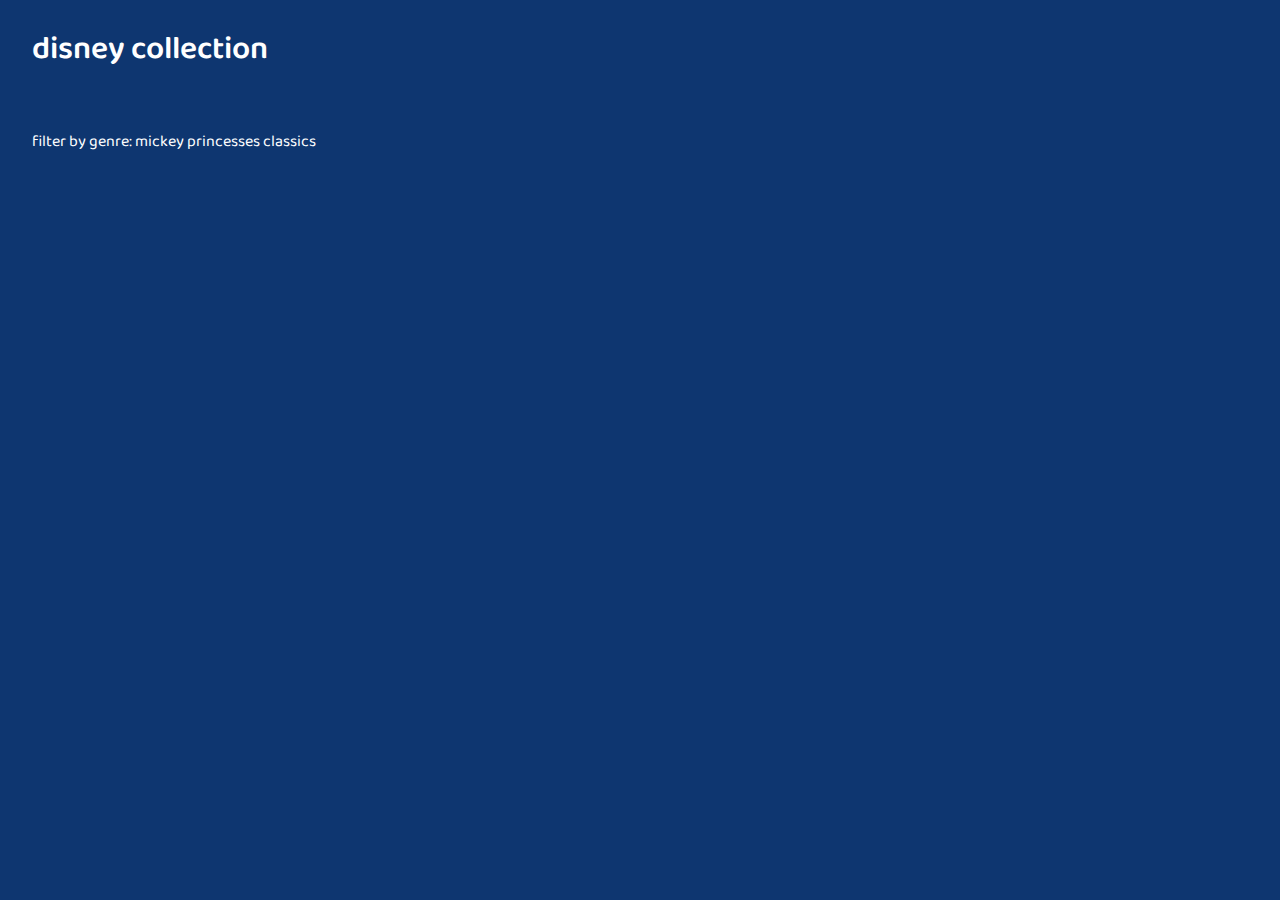
==== index.html @ 1d199d40 "beginning airtable integration" ====
<!DOCTYPE html>
<html lang="en">
<head>
    <meta charset="UTF-8">
    <meta http-equiv="X-UA-Compatible" content="IE=edge">
    <meta name="viewport" content="width=device-width, initial-scale=1.0">
    <title>Disney Collection</title>

    <link rel="stylesheet" type="text/css" href="./reset.css">

    <link rel="stylesheet" type="text/css" href="./main.css">

    <link rel="preconnect" href="https://fonts.gstatic.com">
<link href="https://fonts.googleapis.com/css2?family=Baloo+2:wght@400;500;600;700&display=swap" rel="stylesheet">

    <script type="text/javascript" src="./airtable.browser.js" defer></script>
    <script type="text/javascript" src="./script.js" defer></script>


</head>
<body>
    <h1>disney collection</h1>
    <div class="filter">
        filter by genre:
        <span class="mickey">mickey</span>
        <span class="princesses">princesses</span>
        <span class="classics">classics</span>
    </div>
    <div class="container"></div>
</body>
</html>
---- main.css ----
body {
    background-color: #0E3670;
    font-family: 'Baloo 2', cursive;
    color: white;
}

h1 {
    font-weight: 600;
    margin: 2rem;
}

.container{
    padding: 2rem;
    width: 60%;
    display: grid;
    grid-gap: 2rem;
    grid-template-columns: repeat(6, 1fr);
}

.filter{
    padding: 2rem;
}

.item-container{
    padding: 1rem;
    border: 1px solid black;
    height: 10rem;
    width: 3rem;
}

.item-image {
    object-fit: cover;
    width: 200%;
}

.item.active{
    display: block;
}
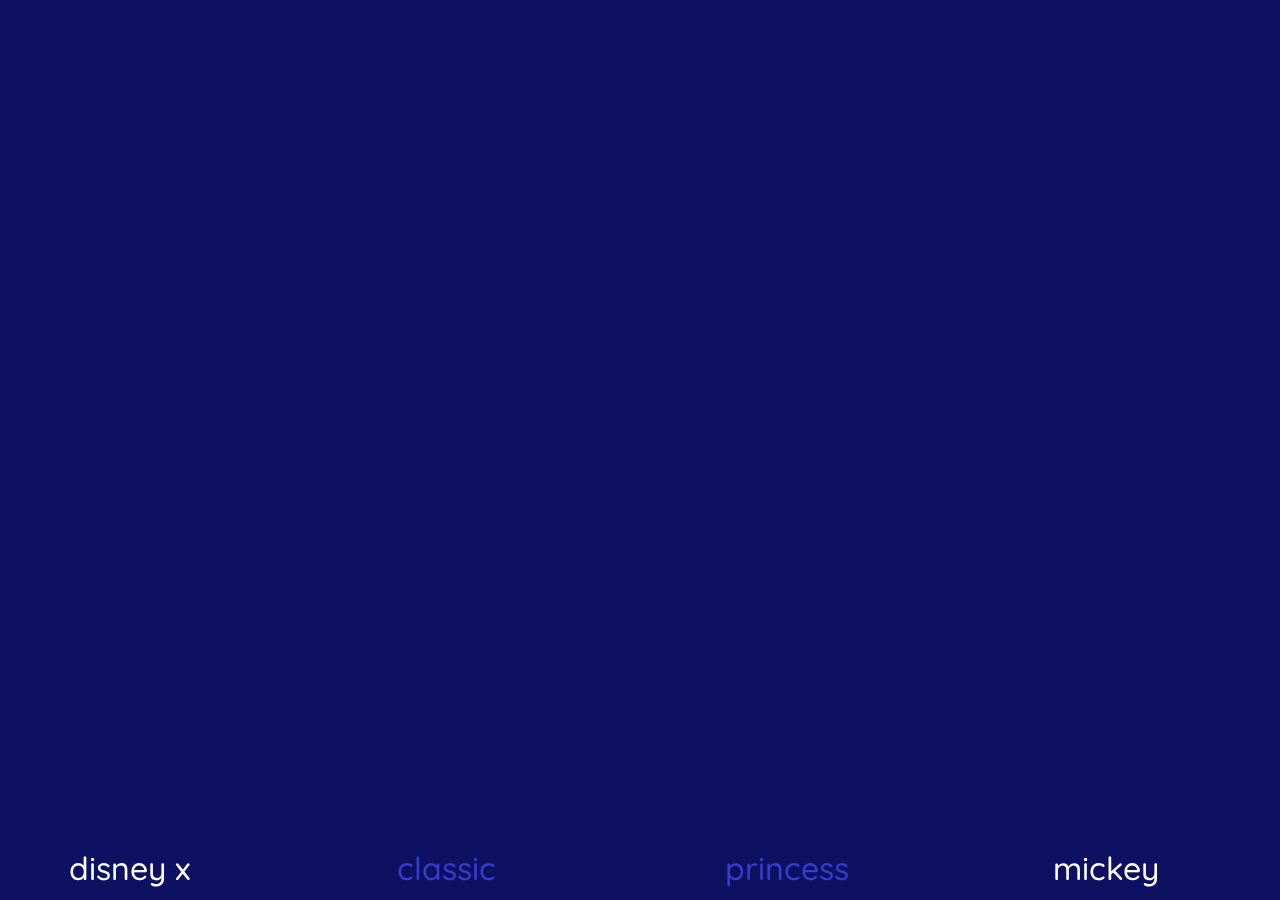
==== commit 01d404d0: "airtable full by brand" ====
--- a/index.html
+++ b/index.html
@@ -1,31 +1,53 @@
 <!DOCTYPE html>
 <html lang="en">
-<head>
-    <meta charset="UTF-8">
-    <meta http-equiv="X-UA-Compatible" content="IE=edge">
-    <meta name="viewport" content="width=device-width, initial-scale=1.0">
-    <title>Disney Collection</title>
+  <head>
+    <meta charset="utf-8" />
+    <meta http-equiv="X-UA-Compatible" content="IE=edge" />
+    <meta name="viewport" content="width=device-width, initial-scale=1" />
 
-    <link rel="stylesheet" type="text/css" href="./reset.css">
+    <title>Mickey</title>
 
-    <link rel="stylesheet" type="text/css" href="./main.css">
+    <!-- import the webpage's stylesheet -->
+    <link rel="stylesheet" href="/style.css" />
+    <link rel="preconnect" href="https://fonts.gstatic.com">
+<link href="https://fonts.googleapis.com/css2?family=Quicksand:wght@400;500;700&display=swap" rel="stylesheet">
+    
+    <link
+      rel="icon"
+      type="image/png"
+      href="https://cdn.glitch.com/caba9d2f-e67b-4c10-b59d-42feeb3b95aa%2FGraphic%20Uniqlo.png?v=1617750214524"
+    />
 
-    <link rel="preconnect" href="https://fonts.gstatic.com">
-<link href="https://fonts.googleapis.com/css2?family=Baloo+2:wght@400;500;600;700&display=swap" rel="stylesheet">
+    <!-- import the webpage's javascript file -->
+    <script src="/script.js" defer></script>
+  </head>
+  <body>
+      <!-- <button id="start">
+        Start
+      </button>
+      <button id="stop">
+        Stop
+      </button>
+      <input type="number" value="250" id="speed" /> -->
+    <div id="box">
+      <a class="type" id="disney" href="disney2.html">disney x</a>
+      <div class="type" id="mickey">mickey</div>
+      <a class="type" id="princess" href="princess.html">princess</a>
+      <a class="type" id="classic" href="classic.html">classic</a>
+    </div>
+      
 
-    <script type="text/javascript" src="./airtable.browser.js" defer></script>
-    <script type="text/javascript" src="./script.js" defer></script>
+    <div id="circleUniqlo"></div>
+    <div id="circleCoach"></div>
+    <div id="circleGucci"></div>
+    <div id="circlePandora"></div>
+    <div id="circleZara"></div>
+    <div id="circleZara2">
+    </div>
+    <div id="circleZara3">
+    </div>
+    
+  </body>
+</html>
 
 
-</head>
-<body>
-    <h1>disney collection</h1>
-    <div class="filter">
-        filter by genre:
-        <span class="mickey">mickey</span>
-        <span class="princesses">princesses</span>
-        <span class="classics">classics</span>
-    </div>
-    <div class="container"></div>
-</body>
-</html>--- a/style.css
+++ b/style.css
@@ -0,0 +1,293 @@
+body {
+    margin: 0rem;
+    background-color: #0E1161;
+    font-family: "Quicksand", sans-serif;
+    font-weight: 500;
+  }
+  
+  a {
+    text-decoration: none;
+  }
+  
+  a:hover {
+    text-decoration: none;
+    color: #B9F1FF;
+  }
+  
+  a:active {
+    text-decoration: none;
+    color: #CD7DFF;
+  }
+  
+  #box {
+    position: fixed;
+    border: 1px solid transparent;
+    width: 100%;
+    height: 2rem;
+    padding: 1rem;
+    text-align: center;
+    top: calc(100% - 4.3rem);
+  }
+  
+  .type {
+    font-size: 2rem;
+    color: white;
+    margin-left: 5rem;
+  }
+  
+  #disney {
+    position: absolute;
+    left: calc(12.5% - 11rem);
+  }
+  
+  #mickey {
+    position: absolute;
+    left: calc(87.5% - 11rem);
+  }
+  
+  #princess {
+    position: absolute;
+    color: #373DCF;
+    left: calc(62.5% - 11rem);
+  }
+  
+  #princess:hover {
+    text-decoration: none;
+    color: #B9F1FF;
+  }
+  
+  #princess:active {
+    text-decoration: none;
+    color: #CD7DFF;
+  }
+  
+  #classic {
+    position: absolute;
+    color: #373DCF;
+    left: calc(37.5% - 11rem);
+  }
+  
+  #classic:hover {
+    text-decoration: none;
+    color: #B9F1FF;
+  }
+  
+  #classic:active {
+    text-decoration: none;
+    color: #CD7DFF;
+  }
+  
+  #circleUniqlo {
+    width: 10rem;
+    height: 10rem;
+    border-radius: 50%;
+    background-image: url("https://cdn.glitch.com/caba9d2f-e67b-4c10-b59d-42feeb3b95aa%2FGraphic%20Uniqlo.png?v=1617750214524");
+    background-repeat: no-repeat;
+    background-size: cover;
+    overflow: hidden;
+    position: absolute;
+    z-index: 15;
+  }
+  
+  #circleCoach {
+    width: 25rem;
+    height: 25rem;
+    border-radius: 50%;
+    background-image: url("https://cdn.glitch.com/caba9d2f-e67b-4c10-b59d-42feeb3b95aa%2FGraphic%20Coach.png?v=1617749028825");
+    background-repeat: no-repeat;
+    background-size: cover;
+    position: absolute;
+    z-index: 2;
+  }
+  
+  #circleGucci {
+    width: 30rem;
+    height: 30rem;
+    border-radius: 50%;
+    background-image: url("https://cdn.glitch.com/caba9d2f-e67b-4c10-b59d-42feeb3b95aa%2FGraphic%20Gucci%202.png?v=1617914564391");
+    background-repeat: no-repeat;
+    background-size: cover;
+    position: absolute;
+    z-index: 1;
+  }
+  
+  #circlePandora {
+    width: 18rem;
+    height: 18rem;
+    border-radius: 50%;
+    position: absolute;
+    z-index: 9;
+    background-image: url("https://cdn.glitch.com/caba9d2f-e67b-4c10-b59d-42feeb3b95aa%2FGraphic%20Pandora.png?v=1617914434229");
+    background-repeat: no-repeat;
+    background-size: cover;
+  }
+  
+  #circleZara {
+    width: 7rem;
+    height: 7rem;
+    border-radius: 50%;
+    position: absolute;
+    z-index: 20;
+    background-image: url("https://cdn.glitch.com/caba9d2f-e67b-4c10-b59d-42feeb3b95aa%2FGraphic%20Zara.png?v=1617914438543");
+    background-repeat: no-repeat;
+    background-size: cover;
+  }
+  
+  #circleZara2 {
+    width: 14rem;
+    height: 14rem;
+    border-radius: 50%;
+    position: absolute;
+    z-index: 12;
+    background-image: url("https://cdn.glitch.com/caba9d2f-e67b-4c10-b59d-42feeb3b95aa%2FGraphic%20Zara%202.png?v=1617975413976");
+    background-repeat: no-repeat;
+    background-size: cover;
+  }
+  
+  #circleZara3 {
+    width: 14rem;
+    height: 14rem;
+    border-radius: 50%;
+    position: absolute;
+    z-index: 12;
+    background-image: url("https://cdn.glitch.com/caba9d2f-e67b-4c10-b59d-42feeb3b95aa%2FGraphic%20Zara%203.png?v=1617975410733");
+    background-repeat: no-repeat;
+    background-size: cover;
+  }
+  
+  @media only screen and (max-width: 411px) {
+    #box {
+      border: 1px solid transparent;
+      top: calc(100% - 3.5rem);
+    }
+  
+    .type {
+      font-size: 1rem;
+      color: white;
+      margin-left: 2.2rem;
+    }
+  
+    #disney {
+      position: absolute;
+      left: calc(12.5% - 5rem);
+    }
+  
+    #mickey {
+      position: absolute;
+      left: calc(87.5% - 5rem);
+    }
+  
+    #princess {
+      position: absolute;
+      color: #373DCF;
+      left: calc(62.5% - 5rem);
+    }
+  
+    #classic {
+      position: absolute;
+      color: #373DCF;
+      left: calc(37.5% - 5rem);
+    }
+  
+    #circleUniqlo {
+      width: 5rem;
+      height: 5rem;
+    }
+  
+    #circleCoach {
+      width: 12.5rem;
+      height: 12.5rem;
+    }
+  
+    #circleGucci {
+      width: 15rem;
+      height: 15rem;
+    }
+  
+    #circlePandora {
+      width: 9rem;
+      height: 9rem;
+    }
+  
+    #circleZara {
+      width: 3.5rem;
+      height: 3.5rem;
+    }
+  
+    #circleZara2 {
+      width: 7rem;
+      height: 7rem;
+    }
+  
+    #circleZara3 {
+      width: 7rem;
+      height: 7rem;
+    }
+  }
+  
+  @media only screen and (min-width: 411px) and (max-width: 720px) {
+  
+    .type {
+      font-size: 1.5rem;
+      color: white;
+      margin-left: 2.2rem;
+    }
+    
+    #disney {
+      position: absolute;
+      left: calc(12.5% - 5rem);
+    }
+  
+    #mickey {
+      position: absolute;
+      left: calc(87.5% - 5rem);
+    }
+  
+    #princess {
+      position: absolute;
+      color: #373DCF;
+      left: calc(62.5% - 5rem);
+    }
+  
+    #classic {
+      position: absolute;
+      color: #373DCF;
+      left: calc(37.5% - 5rem);
+    }
+  
+    #circleUniqlo {
+      width: 8rem;
+      height: 8rem;
+    }
+  
+    #circleCoach {
+      width: 15.5rem;
+      height: 15.5rem;
+    }
+  
+    #circleGucci {
+      width: 18rem;
+      height: 18rem;
+    }
+  
+    #circlePandora {
+      width: 12rem;
+      height: 12rem;
+    }
+  
+    #circleZara {
+      width: 6.5rem;
+      height: 6.5rem;
+    }
+  
+    #circleZara2 {
+      width: 10rem;
+      height: 10rem;
+    }
+  
+    #circleZara3 {
+      width: 10rem;
+      height: 10rem;
+    }
+  }
+  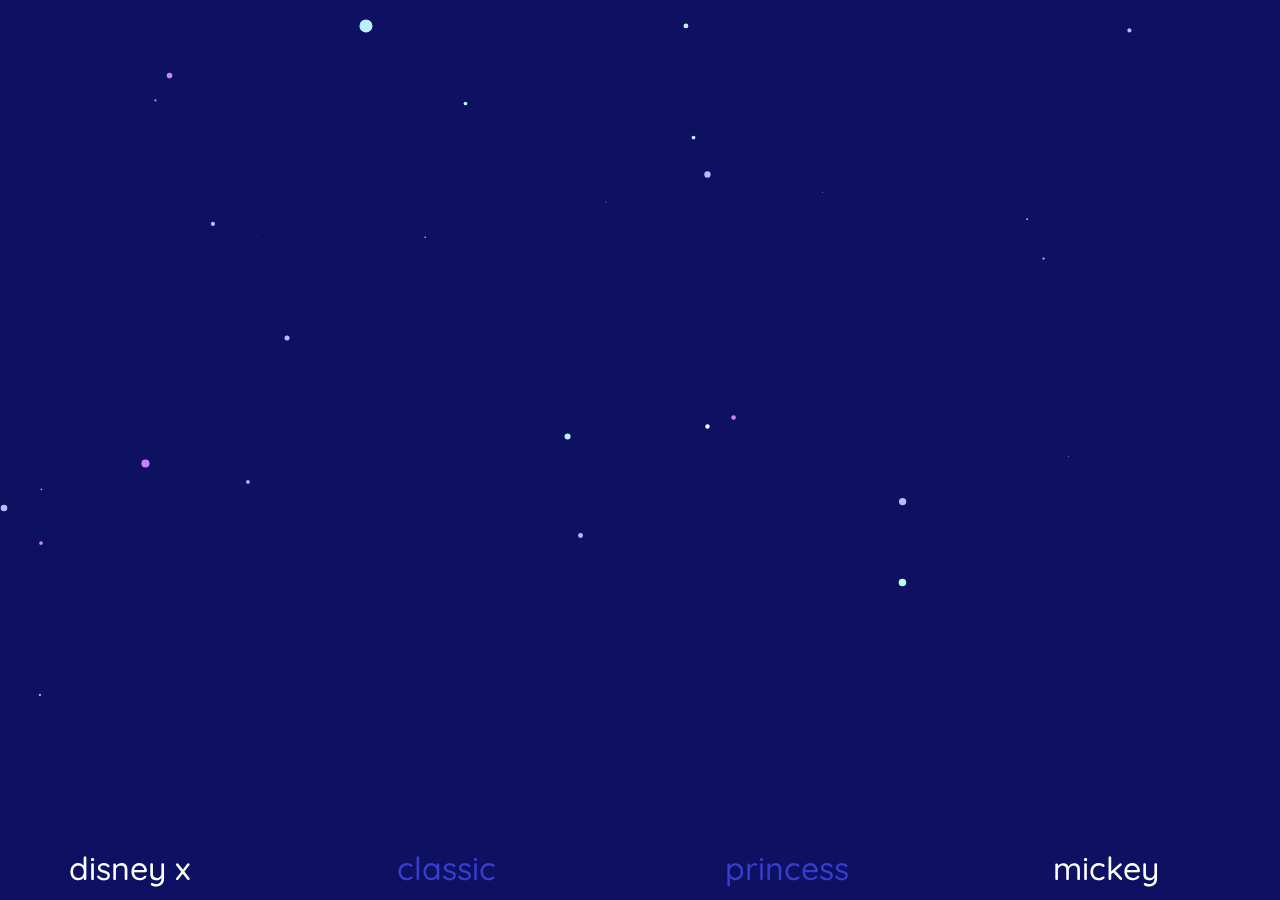
==== commit 3880a69b: "added additional pages by brand" ====
--- a/index.html
+++ b/index.html
@@ -37,15 +37,13 @@
     </div>
       
 
-    <div id="circleUniqlo"></div>
-    <div id="circleCoach"></div>
-    <div id="circleGucci"></div>
-    <div id="circlePandora"></div>
-    <div id="circleZara"></div>
-    <div id="circleZara2">
-    </div>
-    <div id="circleZara3">
-    </div>
+    <a href="uniqlo.html"><div id="circleUniqlo"></div></a>
+    <a href="coach.html"><div id="circleCoach"></div></a>
+    <a href="gucci.html"><div id="circleGucci"></div></a>
+    <a href="pandora.html"><div id="circlePandora"></div></a>
+    <a href="zara.html"><div id="circleZara"></div></a>
+    <a href="zara.html"><div id="circleZara2"></div></a>
+    <a href="zara.html"><div id="circleZara3"></div></a>
     
   </body>
 </html>
--- a/style.css
+++ b/style.css
@@ -3,6 +3,12 @@
     background-color: #0E1161;
     font-family: "Quicksand", sans-serif;
     font-weight: 500;
+  }
+
+  .ball {
+    position: absolute;
+    border-radius: 100%;
+    opacity: 1;
   }
   
   a {
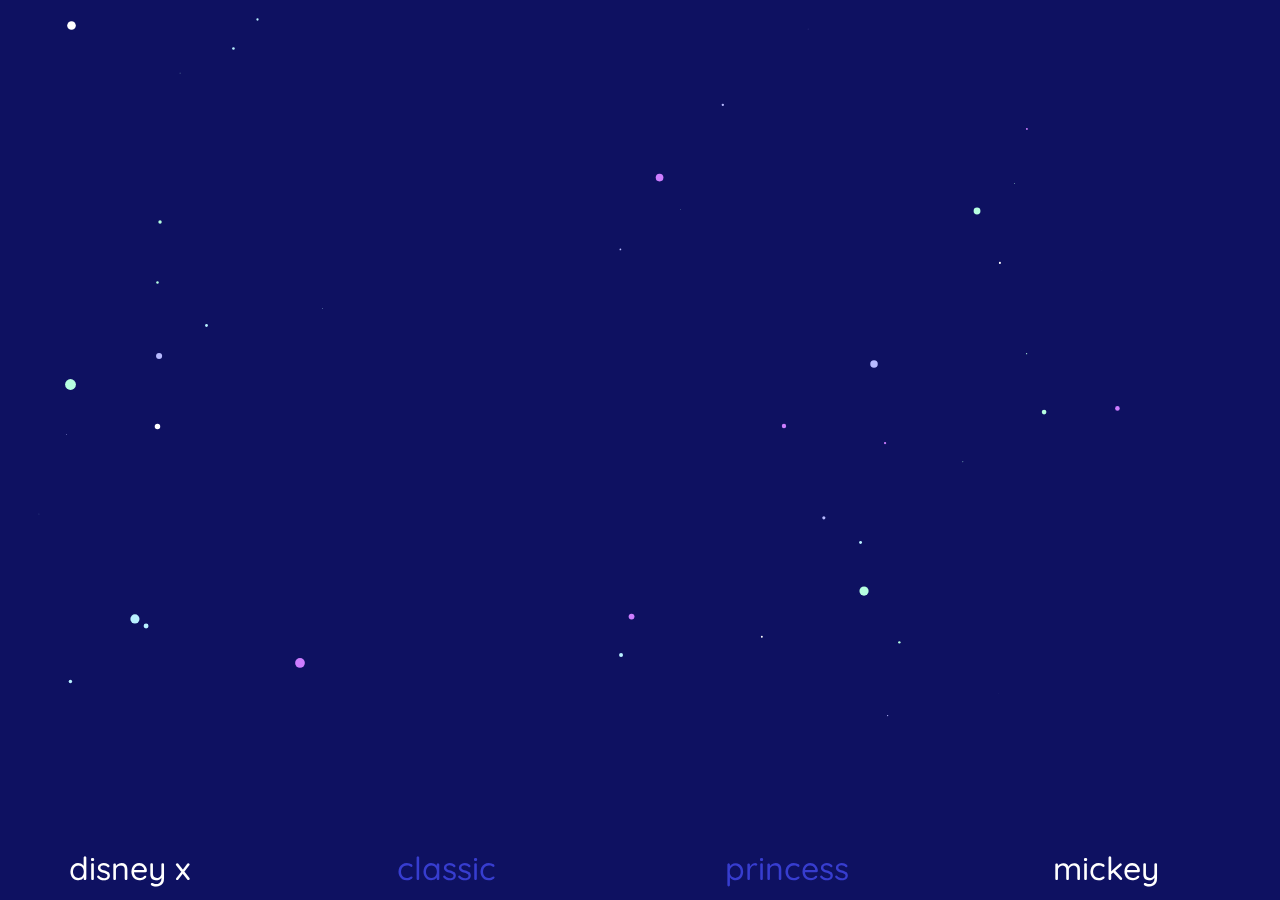
==== commit ee396a14: "updated css" ====
--- a/index.html
+++ b/index.html
@@ -15,7 +15,7 @@
     <link
       rel="icon"
       type="image/png"
-      href="https://cdn.glitch.com/caba9d2f-e67b-4c10-b59d-42feeb3b95aa%2FGraphic%20Uniqlo.png?v=1617750214524"
+      href="https://cdn.glitch.com/e94604ef-0b2a-46db-9ae7-8ac5cba2ff1b%2FClassic%20Mickey.jpeg?v=1618509013522"
     />
 
     <!-- import the webpage's javascript file -->
@@ -30,7 +30,7 @@
       </button>
       <input type="number" value="250" id="speed" /> -->
     <div id="box">
-      <a class="type" id="disney" href="disney2.html">disney x</a>
+      <div class="type" id="disney">disney x</div>
       <div class="type" id="mickey">mickey</div>
       <a class="type" id="princess" href="princess.html">princess</a>
       <a class="type" id="classic" href="classic.html">classic</a>
--- a/style.css
+++ b/style.css
@@ -1,299 +1,298 @@
 body {
-    margin: 0rem;
-    background-color: #0E1161;
-    font-family: "Quicksand", sans-serif;
-    font-weight: 500;
-  }
-
-  .ball {
-    position: absolute;
-    border-radius: 100%;
-    opacity: 1;
-  }
-  
-  a {
-    text-decoration: none;
-  }
-  
-  a:hover {
-    text-decoration: none;
-    color: #B9F1FF;
-  }
-  
-  a:active {
-    text-decoration: none;
-    color: #CD7DFF;
-  }
-  
+  margin: 0rem;
+  background-color: #0E1161;
+  font-family: "Quicksand", sans-serif;
+  font-weight: 500;
+}
+
+.ball {
+  position: absolute;
+  border-radius: 100%;
+  opacity: 1;
+}
+
+a {
+  text-decoration: none;
+}
+
+a:hover {
+  text-decoration: none;
+  color: #B9F1FF;
+}
+
+a:active {
+  text-decoration: none;
+  color: #CD7DFF;
+}
+
+#box {
+  position: fixed;
+  border: 1px solid transparent;
+  width: 100%;
+  height: 2rem;
+  padding: 1rem;
+  text-align: center;
+  top: calc(100% - 4.3rem);
+}
+
+.type {
+  font-size: 2rem;
+  color: white;
+  margin-left: 5rem;
+}
+
+#disney {
+  position: absolute;
+  left: calc(12.5% - 11rem);
+}
+
+#mickey {
+  position: absolute;
+  left: calc(87.5% - 11rem);
+}
+
+#princess {
+  position: absolute;
+  color: #373DCF;
+  left: calc(62.5% - 11rem);
+}
+
+#princess:hover {
+  text-decoration: none;
+  color: #B9F1FF;
+}
+
+#princess:active {
+  text-decoration: none;
+  color: #CD7DFF;
+}
+
+#classic {
+  position: absolute;
+  color: #373DCF;
+  left: calc(37.5% - 11rem);
+}
+
+#classic:hover {
+  text-decoration: none;
+  color: #B9F1FF;
+}
+
+#classic:active {
+  text-decoration: none;
+  color: #CD7DFF;
+}
+
+#circleUniqlo {
+  width: 10rem;
+  height: 10rem;
+  border-radius: 50%;
+  background-image: url("https://cdn.glitch.com/caba9d2f-e67b-4c10-b59d-42feeb3b95aa%2FGraphic%20Uniqlo.png?v=1617750214524");
+  background-repeat: no-repeat;
+  background-size: cover;
+  overflow: hidden;
+  position: absolute;
+  z-index: 15;
+}
+
+#circleCoach {
+  width: 25rem;
+  height: 25rem;
+  border-radius: 50%;
+  background-image: url("https://cdn.glitch.com/caba9d2f-e67b-4c10-b59d-42feeb3b95aa%2FGraphic%20Coach.png?v=1617749028825");
+  background-repeat: no-repeat;
+  background-size: cover;
+  position: absolute;
+  z-index: 2;
+}
+
+#circleGucci {
+  width: 30rem;
+  height: 30rem;
+  border-radius: 50%;
+  background-image: url("https://cdn.glitch.com/caba9d2f-e67b-4c10-b59d-42feeb3b95aa%2FGraphic%20Gucci%202.png?v=1617914564391");
+  background-repeat: no-repeat;
+  background-size: cover;
+  position: absolute;
+  z-index: 1;
+}
+
+#circlePandora {
+  width: 18rem;
+  height: 18rem;
+  border-radius: 50%;
+  position: absolute;
+  z-index: 9;
+  background-image: url("https://cdn.glitch.com/caba9d2f-e67b-4c10-b59d-42feeb3b95aa%2FGraphic%20Pandora.png?v=1617914434229");
+  background-repeat: no-repeat;
+  background-size: cover;
+}
+
+#circleZara {
+  width: 7rem;
+  height: 7rem;
+  border-radius: 50%;
+  position: absolute;
+  z-index: 20;
+  background-image: url("https://cdn.glitch.com/caba9d2f-e67b-4c10-b59d-42feeb3b95aa%2FGraphic%20Zara.png?v=1617914438543");
+  background-repeat: no-repeat;
+  background-size: cover;
+}
+
+#circleZara2 {
+  width: 14rem;
+  height: 14rem;
+  border-radius: 50%;
+  position: absolute;
+  z-index: 12;
+  background-image: url("https://cdn.glitch.com/caba9d2f-e67b-4c10-b59d-42feeb3b95aa%2FGraphic%20Zara%202.png?v=1617975413976");
+  background-repeat: no-repeat;
+  background-size: cover;
+}
+
+#circleZara3 {
+  width: 14rem;
+  height: 14rem;
+  border-radius: 50%;
+  position: absolute;
+  z-index: 12;
+  background-image: url("https://cdn.glitch.com/caba9d2f-e67b-4c10-b59d-42feeb3b95aa%2FGraphic%20Zara%203.png?v=1617975410733");
+  background-repeat: no-repeat;
+  background-size: cover;
+}
+
+@media only screen and (max-width: 411px) {
   #box {
-    position: fixed;
     border: 1px solid transparent;
-    width: 100%;
-    height: 2rem;
-    padding: 1rem;
-    text-align: center;
-    top: calc(100% - 4.3rem);
-  }
-  
+    top: calc(100% - 3.5rem);
+  }
+
   .type {
-    font-size: 2rem;
+    font-size: 1rem;
     color: white;
-    margin-left: 5rem;
+    margin-left: 2.2rem;
+  }
+
+  #disney {
+    position: absolute;
+    left: calc(12.5% - 5rem);
+  }
+
+  #mickey {
+    position: absolute;
+    left: calc(87.5% - 5rem);
+  }
+
+  #princess {
+    position: absolute;
+    color: #373DCF;
+    left: calc(62.5% - 5rem);
+  }
+
+  #classic {
+    position: absolute;
+    color: #373DCF;
+    left: calc(37.5% - 5rem);
+  }
+
+  #circleUniqlo {
+    width: 5rem;
+    height: 5rem;
+  }
+
+  #circleCoach {
+    width: 12.5rem;
+    height: 12.5rem;
+  }
+
+  #circleGucci {
+    width: 15rem;
+    height: 15rem;
+  }
+
+  #circlePandora {
+    width: 9rem;
+    height: 9rem;
+  }
+
+  #circleZara {
+    width: 3.5rem;
+    height: 3.5rem;
+  }
+
+  #circleZara2 {
+    width: 7rem;
+    height: 7rem;
+  }
+
+  #circleZara3 {
+    width: 7rem;
+    height: 7rem;
+  }
+}
+
+@media only screen and (min-width: 411px) and (max-width: 720px) {
+
+  .type {
+    font-size: 1.5rem;
+    color: white;
+    margin-left: 2.2rem;
   }
   
   #disney {
     position: absolute;
-    left: calc(12.5% - 11rem);
-  }
-  
+    left: calc(12.5% - 5rem);
+  }
+
   #mickey {
     position: absolute;
-    left: calc(87.5% - 11rem);
-  }
-  
+    left: calc(87.5% - 5rem);
+  }
+
   #princess {
     position: absolute;
     color: #373DCF;
-    left: calc(62.5% - 11rem);
-  }
-  
-  #princess:hover {
-    text-decoration: none;
-    color: #B9F1FF;
-  }
-  
-  #princess:active {
-    text-decoration: none;
-    color: #CD7DFF;
-  }
-  
+    left: calc(62.5% - 5rem);
+  }
+
   #classic {
     position: absolute;
     color: #373DCF;
-    left: calc(37.5% - 11rem);
-  }
-  
-  #classic:hover {
-    text-decoration: none;
-    color: #B9F1FF;
-  }
-  
-  #classic:active {
-    text-decoration: none;
-    color: #CD7DFF;
-  }
-  
+    left: calc(37.5% - 5rem);
+  }
+
   #circleUniqlo {
+    width: 8rem;
+    height: 8rem;
+  }
+
+  #circleCoach {
+    width: 15.5rem;
+    height: 15.5rem;
+  }
+
+  #circleGucci {
+    width: 18rem;
+    height: 18rem;
+  }
+
+  #circlePandora {
+    width: 12rem;
+    height: 12rem;
+  }
+
+  #circleZara {
+    width: 6.5rem;
+    height: 6.5rem;
+  }
+
+  #circleZara2 {
     width: 10rem;
     height: 10rem;
-    border-radius: 50%;
-    background-image: url("https://cdn.glitch.com/caba9d2f-e67b-4c10-b59d-42feeb3b95aa%2FGraphic%20Uniqlo.png?v=1617750214524");
-    background-repeat: no-repeat;
-    background-size: cover;
-    overflow: hidden;
-    position: absolute;
-    z-index: 15;
-  }
-  
-  #circleCoach {
-    width: 25rem;
-    height: 25rem;
-    border-radius: 50%;
-    background-image: url("https://cdn.glitch.com/caba9d2f-e67b-4c10-b59d-42feeb3b95aa%2FGraphic%20Coach.png?v=1617749028825");
-    background-repeat: no-repeat;
-    background-size: cover;
-    position: absolute;
-    z-index: 2;
-  }
-  
-  #circleGucci {
-    width: 30rem;
-    height: 30rem;
-    border-radius: 50%;
-    background-image: url("https://cdn.glitch.com/caba9d2f-e67b-4c10-b59d-42feeb3b95aa%2FGraphic%20Gucci%202.png?v=1617914564391");
-    background-repeat: no-repeat;
-    background-size: cover;
-    position: absolute;
-    z-index: 1;
-  }
-  
-  #circlePandora {
-    width: 18rem;
-    height: 18rem;
-    border-radius: 50%;
-    position: absolute;
-    z-index: 9;
-    background-image: url("https://cdn.glitch.com/caba9d2f-e67b-4c10-b59d-42feeb3b95aa%2FGraphic%20Pandora.png?v=1617914434229");
-    background-repeat: no-repeat;
-    background-size: cover;
-  }
-  
-  #circleZara {
-    width: 7rem;
-    height: 7rem;
-    border-radius: 50%;
-    position: absolute;
-    z-index: 20;
-    background-image: url("https://cdn.glitch.com/caba9d2f-e67b-4c10-b59d-42feeb3b95aa%2FGraphic%20Zara.png?v=1617914438543");
-    background-repeat: no-repeat;
-    background-size: cover;
-  }
-  
-  #circleZara2 {
-    width: 14rem;
-    height: 14rem;
-    border-radius: 50%;
-    position: absolute;
-    z-index: 12;
-    background-image: url("https://cdn.glitch.com/caba9d2f-e67b-4c10-b59d-42feeb3b95aa%2FGraphic%20Zara%202.png?v=1617975413976");
-    background-repeat: no-repeat;
-    background-size: cover;
-  }
-  
+  }
+
   #circleZara3 {
-    width: 14rem;
-    height: 14rem;
-    border-radius: 50%;
-    position: absolute;
-    z-index: 12;
-    background-image: url("https://cdn.glitch.com/caba9d2f-e67b-4c10-b59d-42feeb3b95aa%2FGraphic%20Zara%203.png?v=1617975410733");
-    background-repeat: no-repeat;
-    background-size: cover;
-  }
-  
-  @media only screen and (max-width: 411px) {
-    #box {
-      border: 1px solid transparent;
-      top: calc(100% - 3.5rem);
-    }
-  
-    .type {
-      font-size: 1rem;
-      color: white;
-      margin-left: 2.2rem;
-    }
-  
-    #disney {
-      position: absolute;
-      left: calc(12.5% - 5rem);
-    }
-  
-    #mickey {
-      position: absolute;
-      left: calc(87.5% - 5rem);
-    }
-  
-    #princess {
-      position: absolute;
-      color: #373DCF;
-      left: calc(62.5% - 5rem);
-    }
-  
-    #classic {
-      position: absolute;
-      color: #373DCF;
-      left: calc(37.5% - 5rem);
-    }
-  
-    #circleUniqlo {
-      width: 5rem;
-      height: 5rem;
-    }
-  
-    #circleCoach {
-      width: 12.5rem;
-      height: 12.5rem;
-    }
-  
-    #circleGucci {
-      width: 15rem;
-      height: 15rem;
-    }
-  
-    #circlePandora {
-      width: 9rem;
-      height: 9rem;
-    }
-  
-    #circleZara {
-      width: 3.5rem;
-      height: 3.5rem;
-    }
-  
-    #circleZara2 {
-      width: 7rem;
-      height: 7rem;
-    }
-  
-    #circleZara3 {
-      width: 7rem;
-      height: 7rem;
-    }
-  }
-  
-  @media only screen and (min-width: 411px) and (max-width: 720px) {
-  
-    .type {
-      font-size: 1.5rem;
-      color: white;
-      margin-left: 2.2rem;
-    }
-    
-    #disney {
-      position: absolute;
-      left: calc(12.5% - 5rem);
-    }
-  
-    #mickey {
-      position: absolute;
-      left: calc(87.5% - 5rem);
-    }
-  
-    #princess {
-      position: absolute;
-      color: #373DCF;
-      left: calc(62.5% - 5rem);
-    }
-  
-    #classic {
-      position: absolute;
-      color: #373DCF;
-      left: calc(37.5% - 5rem);
-    }
-  
-    #circleUniqlo {
-      width: 8rem;
-      height: 8rem;
-    }
-  
-    #circleCoach {
-      width: 15.5rem;
-      height: 15.5rem;
-    }
-  
-    #circleGucci {
-      width: 18rem;
-      height: 18rem;
-    }
-  
-    #circlePandora {
-      width: 12rem;
-      height: 12rem;
-    }
-  
-    #circleZara {
-      width: 6.5rem;
-      height: 6.5rem;
-    }
-  
-    #circleZara2 {
-      width: 10rem;
-      height: 10rem;
-    }
-  
-    #circleZara3 {
-      width: 10rem;
-      height: 10rem;
-    }
-  }
-  +    width: 10rem;
+    height: 10rem;
+  }
+}
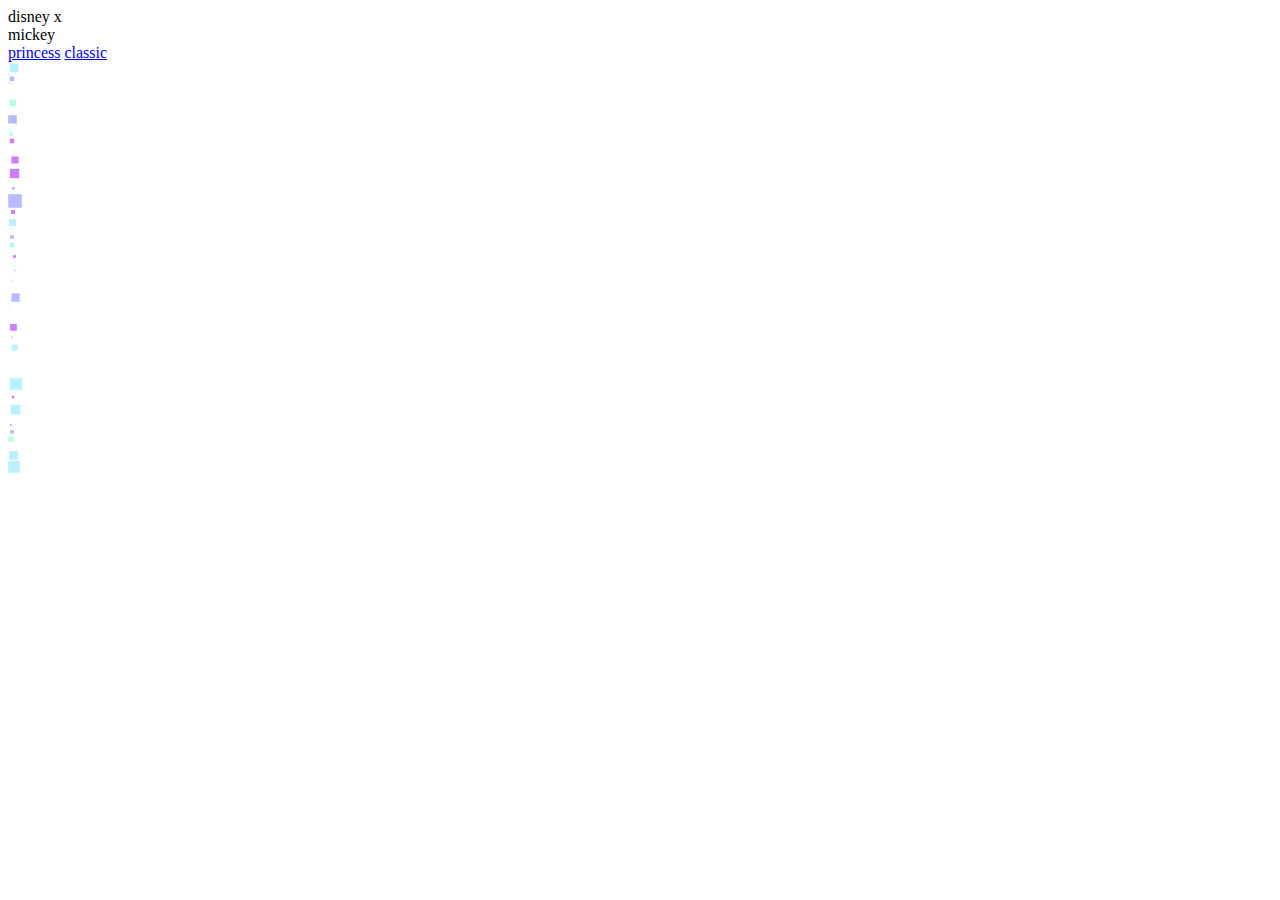
==== commit 16cd98f9: "update index" ====
--- a/index.html
+++ b/index.html
@@ -8,7 +8,7 @@
     <title>Mickey</title>
 
     <!-- import the webpage's stylesheet -->
-    <link rel="stylesheet" href="/style.css" />
+    <link rel="stylesheet" href=",/style.css" />
     <link rel="preconnect" href="https://fonts.gstatic.com">
 <link href="https://fonts.googleapis.com/css2?family=Quicksand:wght@400;500;700&display=swap" rel="stylesheet">
     
@@ -19,7 +19,7 @@
     />
 
     <!-- import the webpage's javascript file -->
-    <script src="/script.js" defer></script>
+    <script src="./script.js" defer></script>
   </head>
   <body>
       <!-- <button id="start">
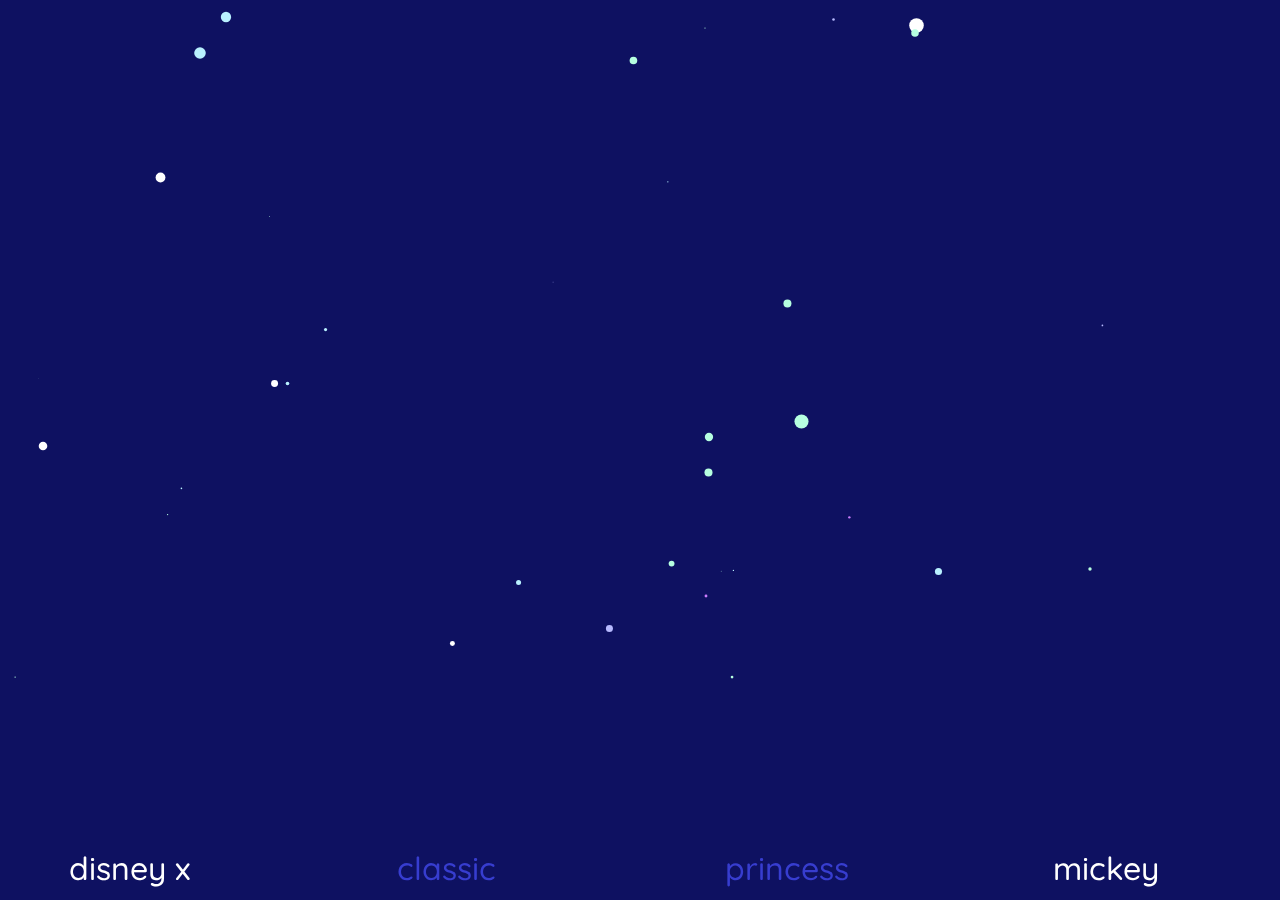
==== commit 523c661d: "fixed index" ====
--- a/index.html
+++ b/index.html
@@ -8,7 +8,7 @@
     <title>Mickey</title>
 
     <!-- import the webpage's stylesheet -->
-    <link rel="stylesheet" href=",/style.css" />
+    <link rel="stylesheet" href="./style.css" />
     <link rel="preconnect" href="https://fonts.gstatic.com">
 <link href="https://fonts.googleapis.com/css2?family=Quicksand:wght@400;500;700&display=swap" rel="stylesheet">
     
--- a/style.css
+++ b/style.css
@@ -0,0 +1,298 @@
+body {
+  margin: 0rem;
+  background-color: #0E1161;
+  font-family: "Quicksand", sans-serif;
+  font-weight: 500;
+}
+
+.ball {
+  position: absolute;
+  border-radius: 100%;
+  opacity: 1;
+}
+
+a {
+  text-decoration: none;
+}
+
+a:hover {
+  text-decoration: none;
+  color: #B9F1FF;
+}
+
+a:active {
+  text-decoration: none;
+  color: #CD7DFF;
+}
+
+#box {
+  position: fixed;
+  border: 1px solid transparent;
+  width: 100%;
+  height: 2rem;
+  padding: 1rem;
+  text-align: center;
+  top: calc(100% - 4.3rem);
+}
+
+.type {
+  font-size: 2rem;
+  color: white;
+  margin-left: 5rem;
+}
+
+#disney {
+  position: absolute;
+  left: calc(12.5% - 11rem);
+}
+
+#mickey {
+  position: absolute;
+  left: calc(87.5% - 11rem);
+}
+
+#princess {
+  position: absolute;
+  color: #373DCF;
+  left: calc(62.5% - 11rem);
+}
+
+#princess:hover {
+  text-decoration: none;
+  color: #B9F1FF;
+}
+
+#princess:active {
+  text-decoration: none;
+  color: #CD7DFF;
+}
+
+#classic {
+  position: absolute;
+  color: #373DCF;
+  left: calc(37.5% - 11rem);
+}
+
+#classic:hover {
+  text-decoration: none;
+  color: #B9F1FF;
+}
+
+#classic:active {
+  text-decoration: none;
+  color: #CD7DFF;
+}
+
+#circleUniqlo {
+  width: 10rem;
+  height: 10rem;
+  border-radius: 50%;
+  background-image: url("https://cdn.glitch.com/caba9d2f-e67b-4c10-b59d-42feeb3b95aa%2FGraphic%20Uniqlo.png?v=1617750214524");
+  background-repeat: no-repeat;
+  background-size: cover;
+  overflow: hidden;
+  position: absolute;
+  z-index: 15;
+}
+
+#circleCoach {
+  width: 25rem;
+  height: 25rem;
+  border-radius: 50%;
+  background-image: url("https://cdn.glitch.com/caba9d2f-e67b-4c10-b59d-42feeb3b95aa%2FGraphic%20Coach.png?v=1617749028825");
+  background-repeat: no-repeat;
+  background-size: cover;
+  position: absolute;
+  z-index: 2;
+}
+
+#circleGucci {
+  width: 30rem;
+  height: 30rem;
+  border-radius: 50%;
+  background-image: url("https://cdn.glitch.com/caba9d2f-e67b-4c10-b59d-42feeb3b95aa%2FGraphic%20Gucci%202.png?v=1617914564391");
+  background-repeat: no-repeat;
+  background-size: cover;
+  position: absolute;
+  z-index: 1;
+}
+
+#circlePandora {
+  width: 18rem;
+  height: 18rem;
+  border-radius: 50%;
+  position: absolute;
+  z-index: 9;
+  background-image: url("https://cdn.glitch.com/caba9d2f-e67b-4c10-b59d-42feeb3b95aa%2FGraphic%20Pandora.png?v=1617914434229");
+  background-repeat: no-repeat;
+  background-size: cover;
+}
+
+#circleZara {
+  width: 7rem;
+  height: 7rem;
+  border-radius: 50%;
+  position: absolute;
+  z-index: 20;
+  background-image: url("https://cdn.glitch.com/caba9d2f-e67b-4c10-b59d-42feeb3b95aa%2FGraphic%20Zara.png?v=1617914438543");
+  background-repeat: no-repeat;
+  background-size: cover;
+}
+
+#circleZara2 {
+  width: 14rem;
+  height: 14rem;
+  border-radius: 50%;
+  position: absolute;
+  z-index: 12;
+  background-image: url("https://cdn.glitch.com/caba9d2f-e67b-4c10-b59d-42feeb3b95aa%2FGraphic%20Zara%202.png?v=1617975413976");
+  background-repeat: no-repeat;
+  background-size: cover;
+}
+
+#circleZara3 {
+  width: 14rem;
+  height: 14rem;
+  border-radius: 50%;
+  position: absolute;
+  z-index: 12;
+  background-image: url("https://cdn.glitch.com/caba9d2f-e67b-4c10-b59d-42feeb3b95aa%2FGraphic%20Zara%203.png?v=1617975410733");
+  background-repeat: no-repeat;
+  background-size: cover;
+}
+
+@media only screen and (max-width: 411px) {
+  #box {
+    border: 1px solid transparent;
+    top: calc(100% - 3.5rem);
+  }
+
+  .type {
+    font-size: 1rem;
+    color: white;
+    margin-left: 2.2rem;
+  }
+
+  #disney {
+    position: absolute;
+    left: calc(12.5% - 5rem);
+  }
+
+  #mickey {
+    position: absolute;
+    left: calc(87.5% - 5rem);
+  }
+
+  #princess {
+    position: absolute;
+    color: #373DCF;
+    left: calc(62.5% - 5rem);
+  }
+
+  #classic {
+    position: absolute;
+    color: #373DCF;
+    left: calc(37.5% - 5rem);
+  }
+
+  #circleUniqlo {
+    width: 5rem;
+    height: 5rem;
+  }
+
+  #circleCoach {
+    width: 12.5rem;
+    height: 12.5rem;
+  }
+
+  #circleGucci {
+    width: 15rem;
+    height: 15rem;
+  }
+
+  #circlePandora {
+    width: 9rem;
+    height: 9rem;
+  }
+
+  #circleZara {
+    width: 3.5rem;
+    height: 3.5rem;
+  }
+
+  #circleZara2 {
+    width: 7rem;
+    height: 7rem;
+  }
+
+  #circleZara3 {
+    width: 7rem;
+    height: 7rem;
+  }
+}
+
+@media only screen and (min-width: 411px) and (max-width: 720px) {
+
+  .type {
+    font-size: 1.5rem;
+    color: white;
+    margin-left: 2.2rem;
+  }
+  
+  #disney {
+    position: absolute;
+    left: calc(12.5% - 5rem);
+  }
+
+  #mickey {
+    position: absolute;
+    left: calc(87.5% - 5rem);
+  }
+
+  #princess {
+    position: absolute;
+    color: #373DCF;
+    left: calc(62.5% - 5rem);
+  }
+
+  #classic {
+    position: absolute;
+    color: #373DCF;
+    left: calc(37.5% - 5rem);
+  }
+
+  #circleUniqlo {
+    width: 8rem;
+    height: 8rem;
+  }
+
+  #circleCoach {
+    width: 15.5rem;
+    height: 15.5rem;
+  }
+
+  #circleGucci {
+    width: 18rem;
+    height: 18rem;
+  }
+
+  #circlePandora {
+    width: 12rem;
+    height: 12rem;
+  }
+
+  #circleZara {
+    width: 6.5rem;
+    height: 6.5rem;
+  }
+
+  #circleZara2 {
+    width: 10rem;
+    height: 10rem;
+  }
+
+  #circleZara3 {
+    width: 10rem;
+    height: 10rem;
+  }
+}
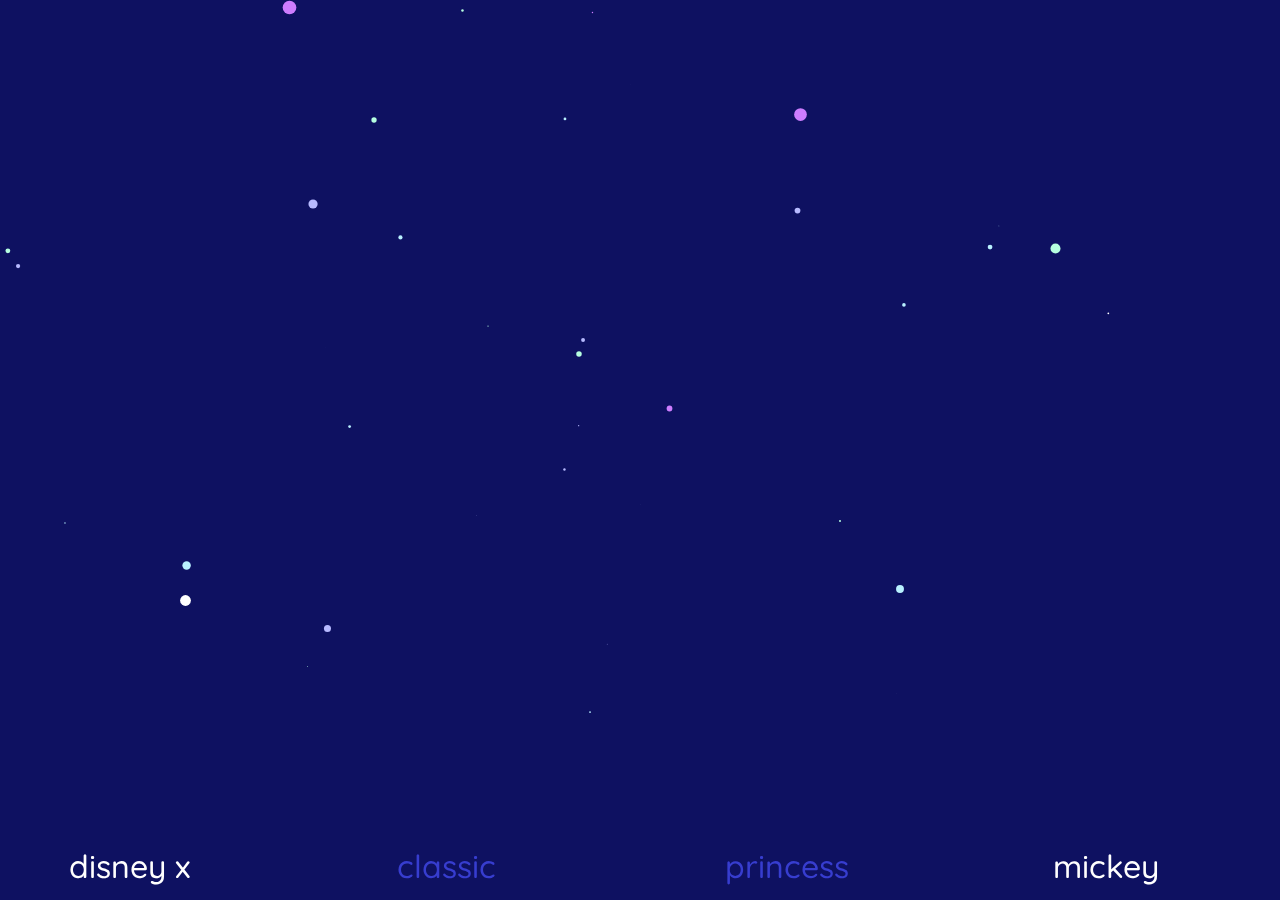
==== commit 5a52c905: "added reset css to each main html" ====
--- a/index.html
+++ b/index.html
@@ -9,6 +9,7 @@
 
     <!-- import the webpage's stylesheet -->
     <link rel="stylesheet" href="./style.css" />
+    <link rel="stylesheet" href="./reset.css"/>
     <link rel="preconnect" href="https://fonts.gstatic.com">
 <link href="https://fonts.googleapis.com/css2?family=Quicksand:wght@400;500;700&display=swap" rel="stylesheet">
     
